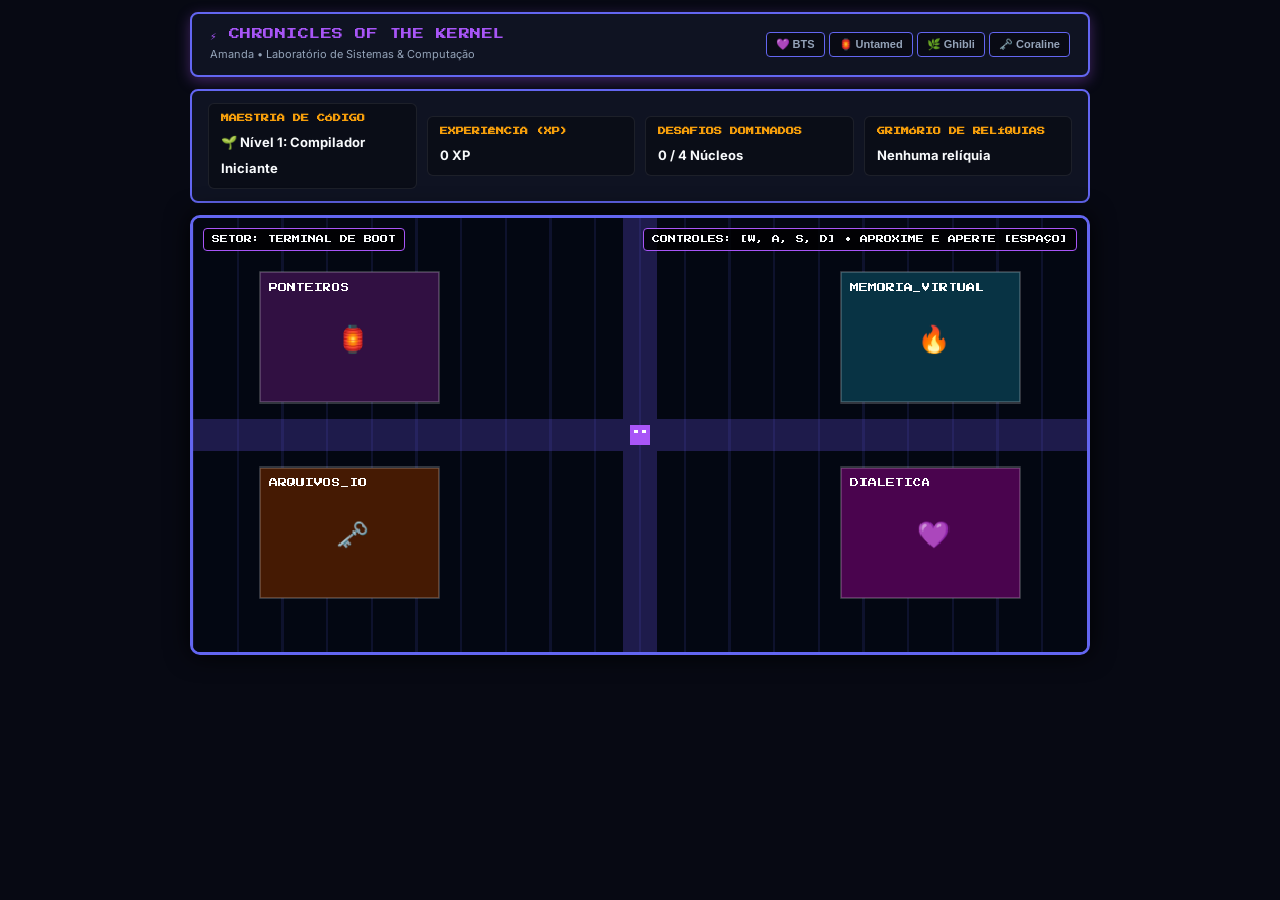
==== faculdade.html @ 51090888 "faculdade.html" ====
<!DOCTYPE html>
<html lang="pt-BR">
<head>
  <meta charset="UTF-8">
  <meta name="viewport" content="width=device-width, initial-scale=1.0, maximum-scale=1.0, user-scalable=no">
  <title>Chronicles of the Kernel: O Despertar da Memória</title>
  <link rel="preconnect" href="https://fonts.googleapis.com">
  <link rel="preconnect" href="https://fonts.gstatic.com" crossorigin>
  <link href="https://fonts.googleapis.com/css2?family=Inter:wght@400;500;600;700&family=Press+Start+2P&family=Share+Tech+Mono&display=swap" rel="stylesheet">

  <style>
    :root {
      --font-display: 'Press Start 2P', monospace;
      --font-mono: 'Share Tech Mono', monospace;
      --font-body: 'Inter', sans-serif;

      /* Tema Cyberpunk / Borahae Acadêmico */
      --bg-color: #070913;
      --panel-bg: #0f1322;
      --panel-border: #6366f1;
      --accent: #a855f7;
      --accent-glow: rgba(168, 85, 247, 0.35);
      --text: #f8fafc;
      --text-muted: #94a3b8;
      --success: #10b981;
      --error: #ef4444;
      --warn: #f59e0b;
    }

    body[data-theme="untamed"] {
      --bg-color: #0d0404;
      --panel-bg: #1a0808;
      --panel-border: #991b1b;
      --accent: #f87171;
      --accent-glow: rgba(248, 113, 113, 0.35);
      --text: #fef2f2;
      --text-muted: #bda3a3;
    }

    body[data-theme="ghibli"] {
      --bg-color: #041009;
      --panel-bg: #092013;
      --panel-border: #166534;
      --accent: #4ade80;
      --accent-glow: rgba(74, 222, 128, 0.35);
      --text: #f0fdf4;
      --text-muted: #86a894;
    }

    body[data-theme="coraline"] {
      --bg-color: #080917;
      --panel-bg: #111429;
      --panel-border: #3730a3;
      --accent: #ec4899;
      --accent-glow: rgba(236, 72, 153, 0.35);
      --text: #fdf2f8;
      --text-muted: #9ca3af;
    }

    * { box-sizing: border-box; margin: 0; padding: 0; }

    body {
      background-color: var(--bg-color);
      color: var(--text);
      font-family: var(--font-body);
      min-height: 100vh;
      display: flex;
      flex-direction: column;
      align-items: center;
      padding: 12px;
      line-height: 1.6;
      -webkit-font-smoothing: antialiased;
      user-select: none;
      transition: background-color 0.4s ease;
    }

    .game-wrapper {
      width: 100%;
      max-width: 900px;
      display: flex;
      flex-direction: column;
      gap: 12px;
    }

    /* HEADER & UNIVERSOS */
    header {
      background: var(--panel-bg);
      border: 2px solid var(--panel-border);
      border-radius: 8px;
      padding: 12px 18px;
      display: flex;
      justify-content: space-between;
      align-items: center;
      flex-wrap: wrap;
      gap: 10px;
      box-shadow: 0 4px 14px var(--accent-glow);
    }

    .title-box {
      display: flex;
      flex-direction: column;
      gap: 2px;
    }
    .title-main {
      font-family: var(--font-display);
      font-size: 11px;
      color: var(--accent);
      letter-spacing: 0.5px;
    }
    .title-sub {
      font-size: 11px;
      color: var(--text-muted);
    }

    .theme-picker { display: flex; gap: 4px; }
    .btn-theme {
      background: rgba(0,0,0,0.4);
      border: 1px solid var(--panel-border);
      border-radius: 4px;
      color: var(--text-muted);
      font-size: 11px;
      padding: 5px 9px;
      cursor: pointer;
      font-weight: 600;
    }
    .btn-theme.active, .btn-theme:hover {
      background: var(--accent);
      color: #000;
      border-color: var(--accent);
    }

    /* STATUS ACADÊMICO & MAESTRIA */
    .status-dashboard {
      background: var(--panel-bg);
      border: 2px solid var(--panel-border);
      border-radius: 8px;
      padding: 12px 16px;
      display: grid;
      grid-template-columns: repeat(auto-fit, minmax(180px, 1fr));
      gap: 10px;
      align-items: center;
    }

    .stat-card {
      background: rgba(0,0,0,0.3);
      border: 1px solid rgba(255,255,255,0.08);
      border-radius: 6px;
      padding: 8px 12px;
    }
    .stat-card h5 {
      font-family: var(--font-display);
      font-size: 8px;
      color: var(--warn);
      margin-bottom: 4px;
    }
    .stat-card strong {
      font-size: 13px;
      color: var(--text);
    }

    /* TELA DO JOGO (CANVAS RETRÔ) */
    .canvas-viewport {
      position: relative;
      background: #000;
      border: 3px solid var(--panel-border);
      border-radius: 10px;
      overflow: hidden;
      width: 100%;
      height: 440px;
      box-shadow: 0 0 25px rgba(0,0,0,0.9);
    }

    canvas#gameCanvas {
      width: 100%;
      height: 100%;
      display: block;
      image-rendering: pixelated;
    }

    /* HUD DE OVERLAY */
    .hud-overlay {
      position: absolute;
      top: 10px; left: 10px; right: 10px;
      display: flex;
      justify-content: space-between;
      pointer-events: none;
    }
    .hud-tag {
      background: rgba(0,0,0,0.8);
      border: 1px solid var(--accent);
      border-radius: 4px;
      padding: 4px 8px;
      font-family: var(--font-display);
      font-size: 8px;
      color: var(--text);
    }

    /* DIÁLOGO SOCRÁTICO / MISSÃO INTERATIVA */
    .dialogue-modal {
      display: none;
      position: absolute;
      bottom: 12px; left: 12px; right: 12px;
      background: var(--panel-bg);
      border: 2px solid var(--accent);
      border-radius: 8px;
      padding: 14px 18px;
      z-index: 10;
      box-shadow: 0 4px 20px rgba(0,0,0,0.9);
      max-height: 85%;
      overflow-y: auto;
    }
    .dialogue-modal.active { display: block; animation: slideUp 0.2s ease; }

    .npc-header {
      display: flex;
      align-items: center;
      justify-content: space-between;
      margin-bottom: 6px;
    }
    .npc-name {
      font-family: var(--font-display);
      font-size: 10px;
      color: var(--warn);
    }

    .npc-lore {
      font-size: 14px;
      line-height: 1.5;
      color: #e2e8f0;
      margin-bottom: 12px;
    }

    .lab-challenge {
      background: rgba(0,0,0,0.5);
      border: 1px dashed var(--accent);
      border-radius: 6px;
      padding: 12px;
      margin-bottom: 12px;
    }
    .challenge-title {
      font-family: var(--font-display);
      font-size: 9px;
      color: var(--accent);
      margin-bottom: 6px;
    }
    .challenge-desc {
      font-size: 13px;
      color: #f1f5f9;
      margin-bottom: 12px;
    }

    .options-grid {
      display: flex;
      flex-direction: column;
      gap: 8px;
    }
    .btn-choice {
      background: rgba(255,255,255,0.05);
      border: 1px solid var(--panel-border);
      border-radius: 6px;
      color: var(--text);
      font-family: var(--font-body);
      font-size: 13px;
      padding: 10px 14px;
      text-align: left;
      cursor: pointer;
      line-height: 1.4;
      transition: all 0.2s;
    }
    .btn-choice:hover {
      border-color: var(--accent);
      background: rgba(168,85,247,0.15);
      transform: translateX(3px);
    }

    .action-row {
      display: flex;
      justify-content: flex-end;
      gap: 8px;
      margin-top: 10px;
    }
    .btn-action {
      background: var(--accent);
      color: #000;
      border: none;
      border-radius: 4px;
      font-size: 12px;
      font-weight: 700;
      padding: 8px 14px;
      cursor: pointer;
    }
    .btn-close {
      background: transparent;
      color: var(--text-muted);
      border: 1px solid var(--panel-border);
      border-radius: 4px;
      font-size: 12px;
      padding: 8px 12px;
      cursor: pointer;
    }

    /* CONTROLES MÓVEIS (D-PAD TOUCH) */
    .touch-controls {
      display: none;
      justify-content: space-between;
      align-items: center;
      background: var(--panel-bg);
      border: 2px solid var(--panel-border);
      border-radius: 8px;
      padding: 10px 16px;
    }
    @media (max-width: 768px) {
      .touch-controls { display: flex; }
      .canvas-viewport { height: 380px; }
    }

    .dpad {
      display: grid;
      grid-template-columns: repeat(3, 40px);
      grid-template-rows: repeat(3, 40px);
      gap: 4px;
    }
    .dpad button {
      background: rgba(0,0,0,0.6);
      border: 1px solid var(--panel-border);
      border-radius: 6px;
      color: var(--accent);
      font-family: var(--font-display);
      font-size: 11px;
      cursor: pointer;
    }
    .dpad button:active { background: var(--accent); color: #000; }

    .btn-touch-act {
      background: var(--warn);
      color: #000;
      border: none;
      border-radius: 50%;
      width: 62px;
      height: 62px;
      font-family: var(--font-display);
      font-size: 11px;
      font-weight: 700;
      cursor: pointer;
      box-shadow: 0 4px 12px rgba(245,158,11,0.3);
    }
    .btn-touch-act:active { transform: scale(0.95); }

    @keyframes slideUp {
      from { transform: translateY(10px); opacity: 0; }
      to { transform: translateY(0); opacity: 1; }
    }
  </style>
</head>
<body data-theme="bts">

  <div class="game-wrapper">
    <!-- HEADER -->
    <header>
      <div class="title-box">
        <div class="title-main">⚡ CHRONICLES OF THE KERNEL</div>
        <div class="title-sub">Amanda • Laboratório de Sistemas & Computação</div>
      </div>
      <div class="theme-picker">
        <button class="btn-theme active" onclick="setTheme('bts', event)">💜 BTS</button>
        <button class="btn-theme" onclick="setTheme('untamed', event)">🏮 Untamed</button>
        <button class="btn-theme" onclick="setTheme('ghibli', event)">🌿 Ghibli</button>
        <button class="btn-theme" onclick="setTheme('coraline', event)">🗝️ Coraline</button>
      </div>
    </header>

    <!-- STATUS ACADÊMICO & MAESTRIA DE CONCEITOS -->
    <div class="status-dashboard">
      <div class="stat-card">
        <h5>MAESTRIA DE CÓDIGO</h5>
        <strong id="stat-rank">🌱 Nível 1: Compilador Iniciante</strong>
      </div>
      <div class="stat-card">
        <h5>EXPERIÊNCIA (XP)</h5>
        <strong id="stat-xp">0 XP</strong>
      </div>
      <div class="stat-card">
        <h5>DESAFIOS DOMINADOS</h5>
        <strong id="stat-missions">0 / 4 Núcleos</strong>
      </div>
      <div class="stat-card">
        <h5>GRIMÓRIO DE RELÍQUIAS</h5>
        <strong id="stat-relics">Nenhuma relíquia</strong>
      </div>
    </div>

    <!-- TELA PRINCIPAL (CANVAS TOP-DOWN) -->
    <div class="canvas-viewport">
      <canvas id="gameCanvas" width="800" height="400"></canvas>

      <div class="hud-overlay">
        <div class="hud-tag" id="hud-zone">SETOR: TERMINAL DE BOOT</div>
        <div class="hud-tag">CONTROLES: [W, A, S, D] • APROXIME E APERTE [ESPAÇO]</div>
      </div>

      <!-- MODAL DE DIÁLOGO E DESAFIOS PEDAGÓGICOS -->
      <div class="dialogue-modal" id="dialogueBox">
        <div class="npc-header">
          <div class="npc-name" id="npcName">NOME DO NPC</div>
          <span style="font-size:11px; color:var(--text-muted);" id="npcRole">DISCIPLINA</span>
        </div>
        <div class="npc-lore" id="npcLore">Lore e explicação contextualizada.</div>

        <div class="lab-challenge" id="challengeBox">
          <div class="challenge-title" id="challengeTitle">DESAFIO DE APLICAÇÃO</div>
          <div class="challenge-desc" id="challengeDesc">Descrição do problema real.</div>
          <div class="options-grid" id="challengeOpts"></div>
        </div>

        <div class="action-row" id="dialogueActions">
          <button class="btn-close" onclick="closeDialogue()">Fechar Painel</button>
        </div>
      </div>
    </div>

    <!-- CONTROLES TOUCH PARA SMARTPHONE -->
    <div class="touch-controls">
      <div class="dpad">
        <div></div>
        <button onclick="movePlayer(0, -25)">▲</button>
        <div></div>
        <button onclick="movePlayer(-25, 0)">◀</button>
        <div></div>
        <button onclick="movePlayer(25, 0)">▶</button>
        <div></div>
        <button onclick="movePlayer(0, 25)">▼</button>
        <div></div>
      </div>
      <div style="font-size:12px; color:var(--text-muted); text-align:center;">
        Caminhe até um autômato<br>e toque em <strong>INTERAGIR</strong>
      </div>
      <button class="btn-touch-act" onclick="triggerInteract()">AÇÃO</button>
    </div>
  </div>

  <script>
    /* =========================================================
       1. ARQUITETURA DO JOGO E MAPA ACADÊMICO
       ========================================================= */
    const canvas = document.getElementById("gameCanvas");
    const ctx = canvas.getContext("2d");

    let currentTheme = "bts";

    const RELIC_LIST = {
      bts: "💜 Microfone Imperial de Baixo Nível",
      untamed: "🏮 Flauta Chenqing dos Ponteiros",
      ghibli: "🔥 Fogo Vivo de Calcifer (TLB Hit)",
      coraline: "🗝️ Chave dos Inodes e Diretórios"
    };

    // Os 4 Distritos Acadêmicos baseados nos seus materiais
    const ZONES = [
      {
        id: "ponteiros",
        name: "Forjas do Heap (Linguagem C)",
        x: 60, y: 50, w: 160, h: 120,
        color: "#311042",
        npc: {
          name: "Mestre Dennis Ritchie",
          role: "Técnicas de Programação // Ponteiros",
          symbol: "🏮",
          lore: "Bem-vinda às Forjas da Memória! Em Linguagem C, manipular diretamente a memória dá imenso poder ao programador, mas exige extremo rigor.",
          challenge: {
            title: "O Enigma do Escaninho de Memória (0x104)",
            desc: "Temos uma variável inteira 'int valor = 42;' alocada no endereço 0x104. Queremos que a função 'dobrar()' altere o valor original para 84 sem criar cópias na pilha.",
            options: [
              {
                text: "Passar '&valor' para a função e declarar o parâmetro como 'int *p', alterando com '*p = 84;'.",
                correct: true,
                feedback: "Perfeito! O operador '&' passa o endereço físico da variável (passagem por referência), e o operador '*' desreferencia o ponteiro, alterando diretamente o conteúdo no endereço 0x104 sem duplicar dados!"
              },
              {
                text: "Passar 'valor' diretamente e na função fazer 'valor = 84;'.",
                correct: false,
                feedback: "Incorreto! Em C, argumentos padrão são passados por VALOR (cópia). A função alteraria apenas a cópia local na sua própria pilha, deixando o original em 42."
              },
              {
                text: "Alocar com 'malloc(sizeof(valor))' sem guardar o ponteiro de retorno.",
                correct: false,
                feedback: "Perigo de Memory Leak! Alocar memória na heap sem salvar o endereço em um ponteiro consome RAM desnecessariamente e torna o bloco inacessível para liberação com free()."
              }
            ]
          }
        }
      },
      {
        id: "memoria_virtual",
        name: "Labirinto Virtual (Sistemas Operacionais)",
        x: 580, y: 50, w: 160, h: 120,
        color: "#083344",
        npc: {
          name: "Guardião da MMU & Paginação",
          role: "Sistemas Operacionais // Unidade 3",
          symbol: "🔥",
          lore: "O reino virtual permite que os processos acessem um espaço muito maior do que a RAM física! Mas sem a Unidade de Gerenciamento de Memória (MMU), o sistema entra em colapso.",
          challenge: {
            title: "Tradução de Endereços & Cache TLB",
            desc: "A CPU gera uma referência ao endereço lógico (Página 1, deslocamento 30). O sistema precisa buscar o dado com a menor latência possível.",
            options: [
              {
                text: "A MMU consulta primeiro a cache TLB; ocorrendo 'TLB hit', obtém o bloco físico imediatamente sem ir à memória principal.",
                correct: true,
                feedback: "Exato! A Translation Lookaside Buffer (TLB) guarda as entradas recentes da tabela de páginas. O 'TLB hit' evita um acesso extra à memória física graças ao princípio da localidade!"
              },
              {
                text: "O sistema operacional sempre lê primeiro a tabela de páginas armazenada no disco rígido.",
                correct: false,
                feedback: "Catastrófico! O disco é ordens de grandeza mais lento que a RAM. O disco só é acessado se ocorrer um 'Page Fault' (falta de página)."
              },
              {
                text: "A tabela de páginas descarta a página imediatamente utilizando o algoritmo First-In-First-Out.",
                correct: false,
                feedback: "Incorreto! O algoritmo de substituição (como LRU ou FIFO) só é acionado quando a memória física estiver cheia e for necessário abrir espaço para um novo bloco."
              }
            ]
          }
        }
      },
      {
        id: "arquivos_io",
        name: "Câmara dos Discos & I/O (Sistemas Operacionais)",
        x: 60, y: 230, w: 160, h: 120,
        color: "#451a03",
        npc: {
          name: "Sentinela do Subsistema de I/O",
          role: "Sistemas Operacionais // Unidade 4",
          symbol: "🗝️",
          lore: "A transferência de dados entre discos magnéticos, SSDs e periféricos não pode manter o processador refém em espera ociosa!",
          challenge: {
            title: "Arquitetura de Entrada e Saída",
            desc: "Uma aplicação faz uma leitura pesada de arquivo em disco. Qual mecanismo impede que a CPU fique travada em laço de polling aguardando o dispositivo lento?",
            options: [
              {
                text: "I/O baseado em Interrupção e DMA (Direct Memory Access), permitindo que a CPU processe outras tarefas enquanto o controlador transfere dados.",
                correct: true,
                feedback: "Excelente! O módulo de I/O avisa a CPU por sinal de interrupção quando a operação termina, e o DMA transfere blocos direto para a memória sem sobrecarregar o processador!"
              },
              {
                text: "I/O Programado com laço contínuo de verificação de status na CPU.",
                correct: false,
                feedback: "Esse é justamente o problema! No I/O programado, a CPU fica monitorando ativamente o dispositivo lento e desperdiça preciosos ciclos de computação."
              },
              {
                text: "Formatar o disco magnético utilizando tabela em nível único sem diretórios.",
                correct: false,
                feedback: "Incorreto! Sistemas de diretório em nível único são limitados, impedem nomes duplicados de arquivos e não têm relação com a liberação da CPU em operações de I/O."
              }
            ]
          }
        }
      },
      {
        id: "dialetica",
        name: "Templo da Dialética & Metodologia",
        x: 580, y: 230, w: 160, h: 120,
        color: "#4a044e",
        npc: {
          name: "Oráculo do Pensamento Crítico",
          role: "Construção do Pensamento // Leitura Acadêmica",
          symbol: "💜",
          lore: "Não basta programar algoritmos: é preciso saber fundamentar hipóteses com rigor científico e desmascarar argumentos falaciosos.",
          challenge: {
            title: "Doxa vs. Episteme e Rigor Conceitual",
            desc: "Ao redigir uma dissertação ou projeto técnico de software, como assegurar a validade e a legitimidade das conclusões apresentadas?",
            options: [
              {
                text: "Superar a doxa (mera opinião subjetiva) através de fundamentação lógica, evidências demonstráveis e diálogo crítico com o estado da arte.",
                correct: true,
                feedback: "Magistral! O pensamento filosófico e a produção acadêmica exigem transitar da opinião espontânea (doxa) para o conhecimento justificado e metodologicamente estruturado (episteme)!"
              },
              {
                text: "Adotar argumentos de autoridade incontestáveis sem análise metodológica dos dados.",
                correct: false,
                feedback: "Falácia de autoridade! A ciência e a filosofia não aceitam dogmas cegos: exigem consistência interna e comprovação reflexiva."
              },
              {
                text: "Redigir o texto sem preocupação com normas de citação, assumindo senso comum como verdade.",
                correct: false,
                feedback: "Incorreto! Isso caracteriza plágio ou senso comum ingênuo, desprovido de rigor acadêmico e validade científica."
              }
            ]
          }
        }
      }
    ];

    // Jogador
    const player = {
      x: 400,
      y: 200,
      speed: 4,
      color: "#a855f7"
    };

    const keys = {};
    window.addEventListener("keydown", e => {
      keys[e.key.toLowerCase()] = true;
      if (e.key === " " || e.key === "Enter") triggerInteract();
    });
    window.addEventListener("keyup", e => { keys[e.key.toLowerCase()] = false; });

    /* =========================================================
       2. PERSISTÊNCIA DE PROGRESSO LOCAL (SAVE STATE)
       ========================================================= */
    const SAVE_KEY = "kernel_chronicles_amanda_save";

    function loadSave() {
      try {
        const s = localStorage.getItem(SAVE_KEY);
        if (s) return JSON.parse(s);
      } catch(e) {}
      return { xp: 0, completed: [], relics: [] };
    }

    let userProgress = loadSave();

    function persistProgress() {
      localStorage.setItem(SAVE_KEY, JSON.stringify(userProgress));
      updateDashboard();
    }

    /* =========================================================
       3. GAME LOOP & RENDERIZAÇÃO CANVAS
       ========================================================= */
    function updateGame() {
      if (keys["w"] || keys["arrowup"]) player.y = Math.max(20, player.y - player.speed);
      if (keys["s"] || keys["arrowdown"]) player.y = Math.min(canvas.height - 20, player.y + player.speed);
      if (keys["a"] || keys["arrowleft"]) player.x = Math.max(20, player.x - player.speed);
      if (keys["d"] || keys["arrowright"]) player.x = Math.min(canvas.width - 20, player.x + player.speed);

      // Detecta setor
      let activeZone = "TERMINAL DE BOOT";
      ZONES.forEach(z => {
        if (player.x >= z.x && player.x <= z.x + z.w && player.y >= z.y && player.y <= z.y + z.h) {
          activeZone = z.name.toUpperCase();
        }
      });
      document.getElementById("hud-zone").innerText = `SETOR: ${activeZone}`;
    }

    function drawGame() {
      // Fundo Matriz do Kernel
      ctx.fillStyle = "#030712";
      ctx.fillRect(0, 0, canvas.width, canvas.height);

      // Barramentos e trilhas de circuito
      ctx.fillStyle = "#1e1b4b";
      ctx.fillRect(0, 185, canvas.width, 30);
      ctx.fillRect(385, 0, 30, canvas.height);

      // Linhas de dados em neon suave
      ctx.strokeStyle = "rgba(99, 102, 241, 0.25)";
      ctx.lineWidth = 1;
      for (let i = 0; i < canvas.width; i += 40) {
        ctx.beginPath();
        ctx.moveTo(i, 0); ctx.lineTo(i, canvas.height);
        ctx.stroke();
      }

      // Desenha as 4 Zonas Acadêmicas
      ZONES.forEach(z => {
        ctx.fillStyle = z.color;
        ctx.fillRect(z.x, z.y, z.w, z.h);

        const isDone = userProgress.completed.includes(z.id);
        ctx.strokeStyle = isDone ? "#10b981" : "rgba(255,255,255,0.25)";
        ctx.lineWidth = isDone ? 3 : 1.5;
        ctx.strokeRect(z.x, z.y, z.w, z.h);

        // Título da Zona
        ctx.fillStyle = isDone ? "#10b981" : "#fff";
        ctx.font = "8px 'Press Start 2P'";
        ctx.fillText(z.id.toUpperCase(), z.x + 8, z.y + 18);

        // Ícone / Símbolo do Guardião
        ctx.font = "24px serif";
        ctx.fillText(z.npc.symbol, z.x + z.w/2 - 12, z.y + z.h/2 + 10);
      });

      // Desenha Amanda (Avatar em Pixel Art)
      ctx.fillStyle = player.color;
      ctx.fillRect(player.x - 9, player.y - 9, 18, 18);
      ctx.fillStyle = "#fff";
      ctx.fillRect(player.x - 5, player.y - 5, 3, 3);
      ctx.fillRect(player.x + 2, player.y - 5, 3, 3);

      // Indicador de interação próxima
      const near = getNearbyZone();
      if (near) {
        ctx.strokeStyle = "#fbbf24";
        ctx.lineWidth = 1.5;
        ctx.beginPath();
        ctx.arc(player.x, player.y, 24, 0, Math.PI * 2);
        ctx.stroke();

        ctx.fillStyle = "#fbbf24";
        ctx.font = "8px 'Press Start 2P'";
        ctx.fillText("[ESPAÇO]", player.x - 24, player.y - 18);
      }
    }

    function gameLoop() {
      updateGame();
      drawGame();
      requestAnimationFrame(gameLoop);
    }

    /* =========================================================
       4. INTERAÇÃO E DESAFIOS PEDAGÓGICOS
       ========================================================= */
    function getNearbyZone() {
      return ZONES.find(z => {
        const cx = z.x + z.w / 2;
        const cy = z.y + z.h / 2;
        return Math.hypot(player.x - cx, player.y - cy) < 85;
      });
    }

    function triggerInteract() {
      const zone = getNearbyZone();
      if (!zone) return;

      const modal = document.getElementById("dialogueBox");
      document.getElementById("npcName").innerText = `${zone.npc.symbol} ${zone.npc.name}`;
      document.getElementById("npcRole").innerText = zone.npc.role;
      document.getElementById("npcLore").innerText = zone.npc.lore;

      document.getElementById("challengeTitle").innerText = `DESAFIO: ${zone.npc.challenge.title.toUpperCase()}`;
      document.getElementById("challengeDesc").innerText = zone.npc.challenge.desc;

      const optsContainer = document.getElementById("challengeOpts");
      optsContainer.innerHTML = "";

      zone.npc.challenge.options.forEach((opt, idx) => {
        const b = document.createElement("button");
        b.className = "btn-choice";
        b.innerHTML = `<strong>${String.fromCharCode(65 + idx)})</strong> ${opt.text}`;
        b.onclick = () => solveChallenge(zone, opt);
        optsContainer.appendChild(b);
      });

      document.getElementById("dialogueActions").innerHTML = `
        <button class="btn-close" onclick="closeDialogue()">Suspender Interação</button>
      `;

      modal.classList.add("active");
    }

    function solveChallenge(zone, opt) {
      const loreEl = document.getElementById("npcLore");
      const boxEl = document.getElementById("challengeBox");
      const actEl = document.getElementById("dialogueActions");

      if (opt.correct) {
        userProgress.xp += 150;
        if (!userProgress.completed.includes(zone.id)) {
          userProgress.completed.push(zone.id);
          const r = RELIC_LIST[currentTheme];
          if (!userProgress.relics.includes(r)) userProgress.relics.push(r);
        }

        loreEl.innerHTML = `🌟 <strong>CONCEITO ASSIMILADO COM SUCESSO!</strong><br>${opt.feedback}`;
        boxEl.innerHTML = `
          <div style="color:var(--success); font-weight:700; font-size:14px; padding:10px 0;">
            +150 XP! O setor foi desbloqueado e integrado ao seu mapa de conhecimento.
          </div>
        `;
      } else {
        loreEl.innerHTML = `⚠️ <strong>INCONSISTÊNCIA DETECTADA:</strong><br>${opt.feedback}`;
        boxEl.innerHTML = `
          <div style="color:var(--error); font-weight:600; font-size:13px; padding:10px 0;">
            Revise a fundamentação do conceito e tente novamente para restabelecer o núcleo!
          </div>
        `;
      }

      persistProgress();

      actEl.innerHTML = `
        <button class="btn-action" onclick="closeDialogue()">Retomar Jornada ❯</button>
      `;
    }

    function closeDialogue() {
      document.getElementById("dialogueBox").classList.remove("active");
    }

    function movePlayer(dx, dy) {
      player.x = Math.max(20, Math.min(canvas.width - 20, player.x + dx));
      player.y = Math.max(20, Math.min(canvas.height - 20, player.y + dy));
    }

    /* =========================================================
       5. SISTEMA DE RANK & TEMAS
       ========================================================= */
    function updateDashboard() {
      document.getElementById("stat-xp").innerText = `${userProgress.xp} XP`;
      document.getElementById("stat-missions").innerText = `${userProgress.completed.length} / ${ZONES.length} Núcleos`;
      document.getElementById("stat-relics").innerText = userProgress.relics.length > 0 ? userProgress.relics.join(" • ") : "Nenhuma relíquia";

      // Ranks baseados no domínio
      const total = userProgress.completed.length;
      let rank = "🌱 Nível 1: Compilador Iniciante";
      if (total === 1) rank = "⚙️ Nível 2: Mestre das Funções";
      else if (total === 2) rank = "🧠 Nível 3: Alquimista de Memória";
      else if (total >= 3) rank = "👑 Nível 4: Guardiã do Kernel";

      document.getElementById("stat-rank").innerText = rank;
    }

    function setTheme(th, e) {
      currentTheme = th;
      document.body.setAttribute("data-theme", th);
      document.querySelectorAll(".btn-theme").forEach(b => b.classList.remove("active"));
      if (e) e.target.classList.add("active");
      player.color = getComputedStyle(document.body).getPropertyValue("--accent").trim();
    }

    window.addEventListener("DOMContentLoaded", () => {
      setTheme("bts");
      updateDashboard();
      gameLoop();
    });
  </script>
</body>
</html>
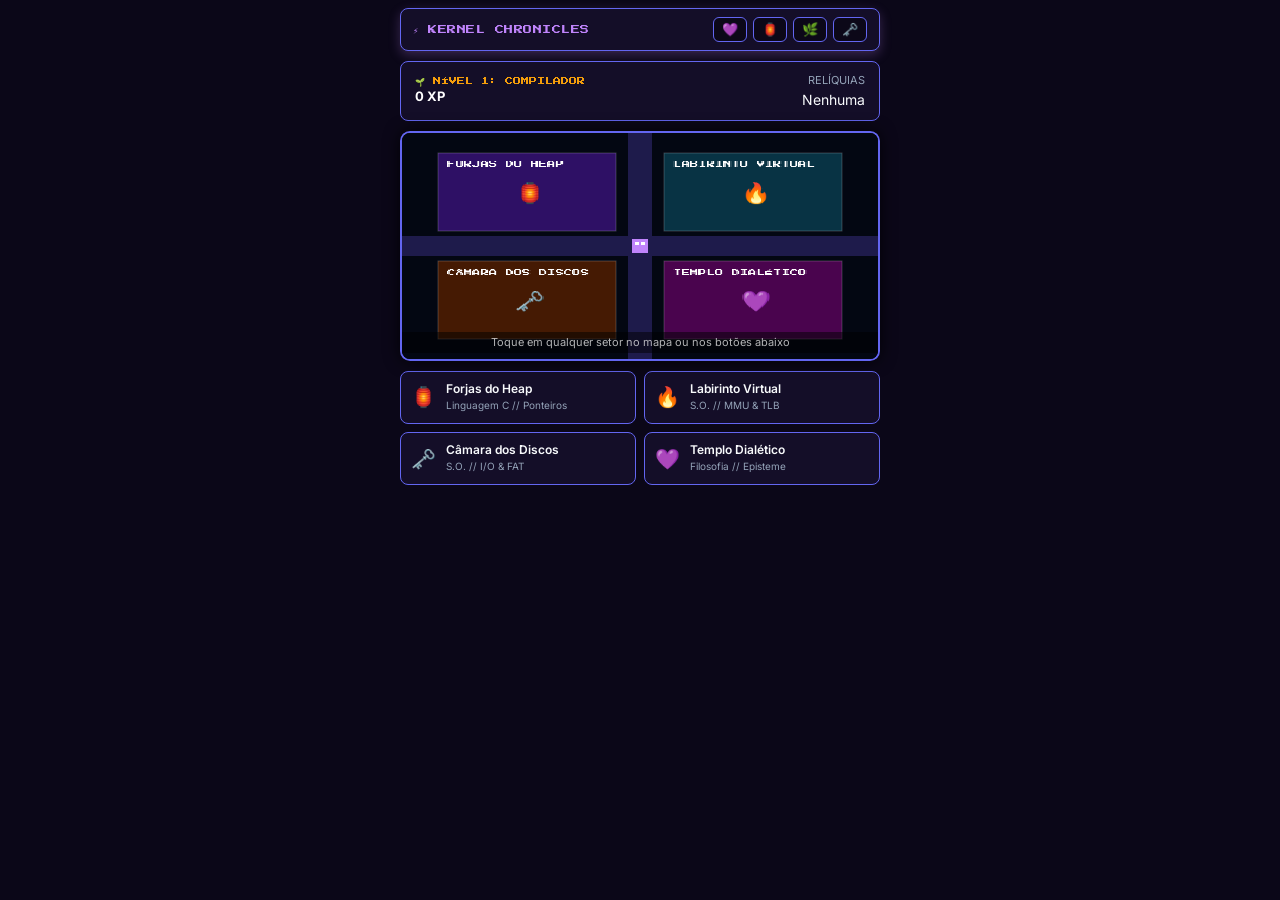
==== commit 637f4e2d: "faculdade.html" ====
--- a/faculdade.html
+++ b/faculdade.html
@@ -2,24 +2,23 @@
 <html lang="pt-BR">
 <head>
   <meta charset="UTF-8">
-  <meta name="viewport" content="width=device-width, initial-scale=1.0, maximum-scale=1.0, user-scalable=no">
-  <title>Chronicles of the Kernel: O Despertar da Memória</title>
+  <meta name="viewport" content="width=device-width, initial-scale=1.0, maximum-scale=1.0, user-scalable=no, viewport-fit=cover">
+  <title>Chronicles of the Kernel: Mobile RPG</title>
   <link rel="preconnect" href="https://fonts.googleapis.com">
   <link rel="preconnect" href="https://fonts.gstatic.com" crossorigin>
-  <link href="https://fonts.googleapis.com/css2?family=Inter:wght@400;500;600;700&family=Press+Start+2P&family=Share+Tech+Mono&display=swap" rel="stylesheet">
+  <link href="https://fonts.googleapis.com/css2?family=Inter:wght@400;500;600;700&family=Press+Start+2P&display=swap" rel="stylesheet">
 
   <style>
     :root {
       --font-display: 'Press Start 2P', monospace;
-      --font-mono: 'Share Tech Mono', monospace;
       --font-body: 'Inter', sans-serif;
 
-      /* Tema Cyberpunk / Borahae Acadêmico */
-      --bg-color: #070913;
-      --panel-bg: #0f1322;
+      /* Borahae / Cyberpunk Padrão */
+      --bg-color: #0b0718;
+      --panel-bg: #140e28;
       --panel-border: #6366f1;
-      --accent: #a855f7;
-      --accent-glow: rgba(168, 85, 247, 0.35);
+      --accent: #c084fc;
+      --accent-glow: rgba(192, 132, 252, 0.25);
       --text: #f8fafc;
       --text-muted: #94a3b8;
       --success: #10b981;
@@ -28,36 +27,36 @@
     }
 
     body[data-theme="untamed"] {
-      --bg-color: #0d0404;
-      --panel-bg: #1a0808;
+      --bg-color: #0e0505;
+      --panel-bg: #1c0a0a;
       --panel-border: #991b1b;
       --accent: #f87171;
-      --accent-glow: rgba(248, 113, 113, 0.35);
+      --accent-glow: rgba(248, 113, 113, 0.25);
       --text: #fef2f2;
       --text-muted: #bda3a3;
     }
 
     body[data-theme="ghibli"] {
-      --bg-color: #041009;
-      --panel-bg: #092013;
+      --bg-color: #041209;
+      --panel-bg: #092415;
       --panel-border: #166534;
       --accent: #4ade80;
-      --accent-glow: rgba(74, 222, 128, 0.35);
+      --accent-glow: rgba(74, 222, 128, 0.25);
       --text: #f0fdf4;
       --text-muted: #86a894;
     }
 
     body[data-theme="coraline"] {
-      --bg-color: #080917;
-      --panel-bg: #111429;
+      --bg-color: #080918;
+      --panel-bg: #12142e;
       --panel-border: #3730a3;
-      --accent: #ec4899;
-      --accent-glow: rgba(236, 72, 153, 0.35);
+      --accent: #f472b6;
+      --accent-glow: rgba(244, 114, 182, 0.25);
       --text: #fdf2f8;
       --text-muted: #9ca3af;
     }
 
-    * { box-sizing: border-box; margin: 0; padding: 0; }
+    * { box-sizing: border-box; margin: 0; padding: 0; -webkit-tap-highlight-color: transparent; }
 
     body {
       background-color: var(--bg-color);
@@ -67,548 +66,493 @@
       display: flex;
       flex-direction: column;
       align-items: center;
-      padding: 12px;
-      line-height: 1.6;
+      padding: 8px 12px 24px 12px;
+      line-height: 1.5;
+      user-select: none;
       -webkit-font-smoothing: antialiased;
-      user-select: none;
-      transition: background-color 0.4s ease;
-    }
-
-    .game-wrapper {
+      transition: background-color 0.3s ease;
+    }
+
+    .app-container {
       width: 100%;
-      max-width: 900px;
+      max-width: 480px; /* Largura ideal para smartphones */
       display: flex;
       flex-direction: column;
-      gap: 12px;
-    }
-
-    /* HEADER & UNIVERSOS */
+      gap: 10px;
+    }
+
+    /* BARRA SUPERIOR COMPACTA */
     header {
       background: var(--panel-bg);
-      border: 2px solid var(--panel-border);
+      border: 1.5px solid var(--panel-border);
       border-radius: 8px;
-      padding: 12px 18px;
+      padding: 8px 12px;
       display: flex;
       justify-content: space-between;
       align-items: center;
-      flex-wrap: wrap;
-      gap: 10px;
-      box-shadow: 0 4px 14px var(--accent-glow);
-    }
-
-    .title-box {
-      display: flex;
-      flex-direction: column;
-      gap: 2px;
-    }
-    .title-main {
+      box-shadow: 0 4px 12px var(--accent-glow);
+    }
+
+    .brand-title {
       font-family: var(--font-display);
-      font-size: 11px;
+      font-size: 9px;
       color: var(--accent);
       letter-spacing: 0.5px;
     }
-    .title-sub {
-      font-size: 11px;
-      color: var(--text-muted);
-    }
-
-    .theme-picker { display: flex; gap: 4px; }
-    .btn-theme {
+
+    .theme-bubbles {
+      display: flex;
+      gap: 6px;
+    }
+    .btn-bubble {
       background: rgba(0,0,0,0.4);
       border: 1px solid var(--panel-border);
-      border-radius: 4px;
-      color: var(--text-muted);
-      font-size: 11px;
-      padding: 5px 9px;
+      border-radius: 6px;
+      font-size: 13px;
+      padding: 4px 8px;
       cursor: pointer;
-      font-weight: 600;
-    }
-    .btn-theme.active, .btn-theme:hover {
-      background: var(--accent);
-      color: #000;
+    }
+    .btn-bubble.active {
       border-color: var(--accent);
-    }
-
-    /* STATUS ACADÊMICO & MAESTRIA */
-    .status-dashboard {
+      background: var(--accent-glow);
+    }
+
+    /* CARD DE STATUS & PROGRESSO */
+    .hero-status {
       background: var(--panel-bg);
-      border: 2px solid var(--panel-border);
+      border: 1.5px solid var(--panel-border);
       border-radius: 8px;
-      padding: 12px 16px;
-      display: grid;
-      grid-template-columns: repeat(auto-fit, minmax(180px, 1fr));
-      gap: 10px;
+      padding: 10px 14px;
+      display: flex;
+      justify-content: space-between;
       align-items: center;
-    }
-
-    .stat-card {
-      background: rgba(0,0,0,0.3);
-      border: 1px solid rgba(255,255,255,0.08);
-      border-radius: 6px;
-      padding: 8px 12px;
-    }
-    .stat-card h5 {
+      font-size: 12px;
+    }
+    .rank-tag {
       font-family: var(--font-display);
       font-size: 8px;
       color: var(--warn);
-      margin-bottom: 4px;
-    }
-    .stat-card strong {
-      font-size: 13px;
-      color: var(--text);
-    }
-
-    /* TELA DO JOGO (CANVAS RETRÔ) */
-    .canvas-viewport {
+    }
+
+    /* MAPA INTERATIVO TOUCH (GAME BOY EDITION) */
+    .map-frame {
       position: relative;
       background: #000;
-      border: 3px solid var(--panel-border);
+      border: 2px solid var(--panel-border);
       border-radius: 10px;
       overflow: hidden;
       width: 100%;
-      height: 440px;
-      box-shadow: 0 0 25px rgba(0,0,0,0.9);
-    }
-
-    canvas#gameCanvas {
+      height: 230px; /* Tamanho proporcional para tela vertical */
+      box-shadow: 0 0 16px rgba(0,0,0,0.8);
+      touch-action: none;
+    }
+
+    canvas#worldCanvas {
       width: 100%;
       height: 100%;
       display: block;
       image-rendering: pixelated;
     }
 
-    /* HUD DE OVERLAY */
-    .hud-overlay {
+    .map-hint {
       position: absolute;
-      top: 10px; left: 10px; right: 10px;
-      display: flex;
-      justify-content: space-between;
+      bottom: 6px;
+      left: 0; right: 0;
+      text-align: center;
+      font-size: 11px;
+      color: rgba(255,255,255,0.7);
+      background: rgba(0,0,0,0.5);
+      padding: 2px 0;
       pointer-events: none;
     }
-    .hud-tag {
-      background: rgba(0,0,0,0.8);
-      border: 1px solid var(--accent);
-      border-radius: 4px;
-      padding: 4px 8px;
-      font-family: var(--font-display);
-      font-size: 8px;
+
+    /* QUADRO DE SETORES TOUCH (ATALHOS DIRETOS) */
+    .sectors-grid {
+      display: grid;
+      grid-template-columns: 1fr 1fr;
+      gap: 8px;
+    }
+
+    .btn-sector {
+      background: var(--panel-bg);
+      border: 1.5px solid var(--panel-border);
+      border-radius: 8px;
+      padding: 10px;
+      display: flex;
+      align-items: center;
+      gap: 10px;
+      cursor: pointer;
+      text-align: left;
+      transition: all 0.2s;
+    }
+    .btn-sector:active {
+      transform: scale(0.97);
+      border-color: var(--accent);
+    }
+    .btn-sector.done {
+      border-color: var(--success);
+      background: rgba(16, 185, 129, 0.08);
+    }
+
+    .sector-icon {
+      font-size: 20px;
+      flex-shrink: 0;
+    }
+    .sector-name {
+      font-size: 12px;
+      font-weight: 600;
+      line-height: 1.2;
       color: var(--text);
     }
-
-    /* DIÁLOGO SOCRÁTICO / MISSÃO INTERATIVA */
-    .dialogue-modal {
+    .sector-sub {
+      font-size: 10px;
+      color: var(--text-muted);
+      margin-top: 2px;
+    }
+
+    /* MODAL DE MISSÃO ACADÊMICA */
+    .mission-sheet {
       display: none;
-      position: absolute;
-      bottom: 12px; left: 12px; right: 12px;
+      position: fixed;
+      top: 0; left: 0; right: 0; bottom: 0;
+      background: rgba(0,0,0,0.85);
+      backdrop-filter: blur(4px);
+      z-index: 100;
+      padding: 16px;
+      justify-content: center;
+      align-items: flex-end;
+    }
+    .mission-sheet.active {
+      display: flex;
+      animation: sheetUp 0.25s cubic-bezier(0.16, 1, 0.3, 1);
+    }
+
+    .sheet-card {
       background: var(--panel-bg);
       border: 2px solid var(--accent);
-      border-radius: 8px;
-      padding: 14px 18px;
-      z-index: 10;
-      box-shadow: 0 4px 20px rgba(0,0,0,0.9);
-      max-height: 85%;
+      border-radius: 12px;
+      width: 100%;
+      max-width: 460px;
+      max-height: 85vh;
       overflow-y: auto;
-    }
-    .dialogue-modal.active { display: block; animation: slideUp 0.2s ease; }
-
-    .npc-header {
-      display: flex;
+      padding: 18px;
+      box-shadow: 0 -4px 25px rgba(0,0,0,0.9);
+    }
+
+    .sheet-header {
+      display: flex;
+      justify-content: space-between;
       align-items: center;
-      justify-content: space-between;
-      margin-bottom: 6px;
-    }
-    .npc-name {
-      font-family: var(--font-display);
-      font-size: 10px;
-      color: var(--warn);
-    }
-
-    .npc-lore {
-      font-size: 14px;
-      line-height: 1.5;
-      color: #e2e8f0;
+      border-bottom: 1px solid rgba(255,255,255,0.1);
+      padding-bottom: 8px;
       margin-bottom: 12px;
     }
-
-    .lab-challenge {
-      background: rgba(0,0,0,0.5);
-      border: 1px dashed var(--accent);
-      border-radius: 6px;
-      padding: 12px;
-      margin-bottom: 12px;
-    }
-    .challenge-title {
+    .sheet-title {
       font-family: var(--font-display);
       font-size: 9px;
-      color: var(--accent);
-      margin-bottom: 6px;
-    }
-    .challenge-desc {
+      color: var(--warn);
+    }
+
+    .lore-text {
       font-size: 13px;
-      color: #f1f5f9;
+      color: #cbd5e1;
       margin-bottom: 12px;
-    }
-
-    .options-grid {
+      line-height: 1.5;
+    }
+
+    .challenge-box {
+      background: rgba(0,0,0,0.4);
+      border: 1px dashed var(--accent);
+      border-radius: 8px;
+      padding: 12px;
+      margin-bottom: 14px;
+    }
+    .challenge-q {
+      font-size: 13px;
+      font-weight: 600;
+      color: #fff;
+      margin-bottom: 12px;
+    }
+
+    .choices-list {
       display: flex;
       flex-direction: column;
-      gap: 8px;
-    }
-    .btn-choice {
-      background: rgba(255,255,255,0.05);
+      gap: 10px;
+    }
+
+    .btn-option {
+      background: rgba(255,255,255,0.04);
       border: 1px solid var(--panel-border);
-      border-radius: 6px;
+      border-radius: 8px;
       color: var(--text);
       font-family: var(--font-body);
       font-size: 13px;
-      padding: 10px 14px;
+      padding: 12px 14px;
       text-align: left;
       cursor: pointer;
       line-height: 1.4;
-      transition: all 0.2s;
-    }
-    .btn-choice:hover {
+      min-height: 48px; /* Touch target ergonômico */
+    }
+    .btn-option:active {
+      background: var(--accent-glow);
       border-color: var(--accent);
-      background: rgba(168,85,247,0.15);
-      transform: translateX(3px);
-    }
-
-    .action-row {
+    }
+
+    .sheet-actions {
       display: flex;
       justify-content: flex-end;
       gap: 8px;
-      margin-top: 10px;
-    }
-    .btn-action {
-      background: var(--accent);
-      color: #000;
-      border: none;
-      border-radius: 4px;
-      font-size: 12px;
-      font-weight: 700;
-      padding: 8px 14px;
-      cursor: pointer;
-    }
-    .btn-close {
+      margin-top: 14px;
+    }
+    .btn-sheet-close {
       background: transparent;
-      color: var(--text-muted);
-      border: 1px solid var(--panel-border);
-      border-radius: 4px;
-      font-size: 12px;
-      padding: 8px 12px;
-      cursor: pointer;
-    }
-
-    /* CONTROLES MÓVEIS (D-PAD TOUCH) */
-    .touch-controls {
-      display: none;
-      justify-content: space-between;
-      align-items: center;
-      background: var(--panel-bg);
-      border: 2px solid var(--panel-border);
-      border-radius: 8px;
-      padding: 10px 16px;
-    }
-    @media (max-width: 768px) {
-      .touch-controls { display: flex; }
-      .canvas-viewport { height: 380px; }
-    }
-
-    .dpad {
-      display: grid;
-      grid-template-columns: repeat(3, 40px);
-      grid-template-rows: repeat(3, 40px);
-      gap: 4px;
-    }
-    .dpad button {
-      background: rgba(0,0,0,0.6);
       border: 1px solid var(--panel-border);
       border-radius: 6px;
-      color: var(--accent);
-      font-family: var(--font-display);
-      font-size: 11px;
+      color: var(--text-muted);
+      padding: 8px 14px;
+      font-size: 12px;
       cursor: pointer;
     }
-    .dpad button:active { background: var(--accent); color: #000; }
-
-    .btn-touch-act {
-      background: var(--warn);
-      color: #000;
-      border: none;
-      border-radius: 50%;
-      width: 62px;
-      height: 62px;
-      font-family: var(--font-display);
-      font-size: 11px;
-      font-weight: 700;
-      cursor: pointer;
-      box-shadow: 0 4px 12px rgba(245,158,11,0.3);
-    }
-    .btn-touch-act:active { transform: scale(0.95); }
-
-    @keyframes slideUp {
-      from { transform: translateY(10px); opacity: 0; }
-      to { transform: translateY(0); opacity: 1; }
+
+    @keyframes sheetUp {
+      from { transform: translateY(100%); }
+      to { transform: translateY(0); }
     }
   </style>
 </head>
 <body data-theme="bts">
 
-  <div class="game-wrapper">
+  <div class="app-container">
     <!-- HEADER -->
     <header>
-      <div class="title-box">
-        <div class="title-main">⚡ CHRONICLES OF THE KERNEL</div>
-        <div class="title-sub">Amanda • Laboratório de Sistemas & Computação</div>
-      </div>
-      <div class="theme-picker">
-        <button class="btn-theme active" onclick="setTheme('bts', event)">💜 BTS</button>
-        <button class="btn-theme" onclick="setTheme('untamed', event)">🏮 Untamed</button>
-        <button class="btn-theme" onclick="setTheme('ghibli', event)">🌿 Ghibli</button>
-        <button class="btn-theme" onclick="setTheme('coraline', event)">🗝️ Coraline</button>
+      <div class="brand-title">⚡ KERNEL CHRONICLES</div>
+      <div class="theme-bubbles">
+        <button class="btn-bubble active" onclick="setTheme('bts', event)">💜</button>
+        <button class="btn-bubble" onclick="setTheme('untamed', event)">🏮</button>
+        <button class="btn-bubble" onclick="setTheme('ghibli', event)">🌿</button>
+        <button class="btn-bubble" onclick="setTheme('coraline', event)">🗝️</button>
       </div>
     </header>
 
-    <!-- STATUS ACADÊMICO & MAESTRIA DE CONCEITOS -->
-    <div class="status-dashboard">
-      <div class="stat-card">
-        <h5>MAESTRIA DE CÓDIGO</h5>
-        <strong id="stat-rank">🌱 Nível 1: Compilador Iniciante</strong>
-      </div>
-      <div class="stat-card">
-        <h5>EXPERIÊNCIA (XP)</h5>
-        <strong id="stat-xp">0 XP</strong>
-      </div>
-      <div class="stat-card">
-        <h5>DESAFIOS DOMINADOS</h5>
-        <strong id="stat-missions">0 / 4 Núcleos</strong>
-      </div>
-      <div class="stat-card">
-        <h5>GRIMÓRIO DE RELÍQUIAS</h5>
-        <strong id="stat-relics">Nenhuma relíquia</strong>
+    <!-- STATUS DO JOGADOR -->
+    <div class="hero-status">
+      <div>
+        <div class="rank-tag" id="ui-rank">NÍVEL 1: COMPILADOR</div>
+        <div style="font-size:13px; font-weight:700; color:#fff;" id="ui-xp">0 XP</div>
+      </div>
+      <div style="text-align:right;">
+        <div style="font-size:11px; color:var(--text-muted);">RELÍQUIAS</div>
+        <div id="ui-relics" style="font-size:14px;">Nenhuma</div>
       </div>
     </div>
 
-    <!-- TELA PRINCIPAL (CANVAS TOP-DOWN) -->
-    <div class="canvas-viewport">
-      <canvas id="gameCanvas" width="800" height="400"></canvas>
-
-      <div class="hud-overlay">
-        <div class="hud-tag" id="hud-zone">SETOR: TERMINAL DE BOOT</div>
-        <div class="hud-tag">CONTROLES: [W, A, S, D] • APROXIME E APERTE [ESPAÇO]</div>
-      </div>
-
-      <!-- MODAL DE DIÁLOGO E DESAFIOS PEDAGÓGICOS -->
-      <div class="dialogue-modal" id="dialogueBox">
-        <div class="npc-header">
-          <div class="npc-name" id="npcName">NOME DO NPC</div>
-          <span style="font-size:11px; color:var(--text-muted);" id="npcRole">DISCIPLINA</span>
+    <!-- VIEWPORT DO MAPA (TOUCH INTERATIVO) -->
+    <div class="map-frame" id="mapFrame">
+      <canvas id="worldCanvas" width="400" height="230"></canvas>
+      <div class="map-hint">Toque em qualquer setor no mapa ou nos botões abaixo</div>
+    </div>
+
+    <!-- SELETORES TOUCH DE SETORES (ACESSO RÁPIDO NO POLEGAR) -->
+    <div class="sectors-grid">
+      <div class="btn-sector" id="btn-sec-ponteiros" onclick="teleportTo('ponteiros')">
+        <div class="sector-icon">🏮</div>
+        <div>
+          <div class="sector-name">Forjas do Heap</div>
+          <div class="sector-sub">Linguagem C // Ponteiros</div>
         </div>
-        <div class="npc-lore" id="npcLore">Lore e explicação contextualizada.</div>
-
-        <div class="lab-challenge" id="challengeBox">
-          <div class="challenge-title" id="challengeTitle">DESAFIO DE APLICAÇÃO</div>
-          <div class="challenge-desc" id="challengeDesc">Descrição do problema real.</div>
-          <div class="options-grid" id="challengeOpts"></div>
+      </div>
+
+      <div class="btn-sector" id="btn-sec-memoria" onclick="teleportTo('memoria')">
+        <div class="sector-icon">🔥</div>
+        <div>
+          <div class="sector-name">Labirinto Virtual</div>
+          <div class="sector-sub">S.O. // MMU & TLB</div>
         </div>
-
-        <div class="action-row" id="dialogueActions">
-          <button class="btn-close" onclick="closeDialogue()">Fechar Painel</button>
+      </div>
+
+      <div class="btn-sector" id="btn-sec-io" onclick="teleportTo('io')">
+        <div class="sector-icon">🗝️</div>
+        <div>
+          <div class="sector-name">Câmara dos Discos</div>
+          <div class="sector-sub">S.O. // I/O & FAT</div>
         </div>
       </div>
-    </div>
-
-    <!-- CONTROLES TOUCH PARA SMARTPHONE -->
-    <div class="touch-controls">
-      <div class="dpad">
-        <div></div>
-        <button onclick="movePlayer(0, -25)">▲</button>
-        <div></div>
-        <button onclick="movePlayer(-25, 0)">◀</button>
-        <div></div>
-        <button onclick="movePlayer(25, 0)">▶</button>
-        <div></div>
-        <button onclick="movePlayer(0, 25)">▼</button>
-        <div></div>
-      </div>
-      <div style="font-size:12px; color:var(--text-muted); text-align:center;">
-        Caminhe até um autômato<br>e toque em <strong>INTERAGIR</strong>
-      </div>
-      <button class="btn-touch-act" onclick="triggerInteract()">AÇÃO</button>
+
+      <div class="btn-sector" id="btn-sec-filosofia" onclick="teleportTo('filosofia')">
+        <div class="sector-icon">💜</div>
+        <div>
+          <div class="sector-name">Templo Dialético</div>
+          <div class="sector-sub">Filosofia // Episteme</div>
+        </div>
+      </div>
     </div>
   </div>
 
+  <!-- MODAL DE DIÁLOGO E DESAFIO -->
+  <div class="mission-sheet" id="missionSheet">
+    <div class="sheet-card">
+      <div class="sheet-header">
+        <div class="sheet-title" id="sheetNpc">NOME DO NPC</div>
+        <span style="font-size:11px; color:var(--text-muted);" id="sheetTopic">TEMA</span>
+      </div>
+
+      <div class="lore-text" id="sheetLore">Lore contextual do setor.</div>
+
+      <div class="challenge-box" id="sheetChallengeBox">
+        <div class="challenge-q" id="sheetQuestion">Enunciado do problema prático...</div>
+        <div class="choices-list" id="sheetChoices"></div>
+      </div>
+
+      <div class="sheet-actions" id="sheetActions">
+        <button class="btn-sheet-close" onclick="closeSheet()">Fechar</button>
+      </div>
+    </div>
+  </div>
+
   <script>
     /* =========================================================
-       1. ARQUITETURA DO JOGO E MAPA ACADÊMICO
+       1. MAPA & DADOS PEDAGÓGICOS (DOS SEUS MATERIAIS)
        ========================================================= */
-    const canvas = document.getElementById("gameCanvas");
+    const canvas = document.getElementById("worldCanvas");
     const ctx = canvas.getContext("2d");
 
     let currentTheme = "bts";
 
-    const RELIC_LIST = {
-      bts: "💜 Microfone Imperial de Baixo Nível",
-      untamed: "🏮 Flauta Chenqing dos Ponteiros",
-      ghibli: "🔥 Fogo Vivo de Calcifer (TLB Hit)",
-      coraline: "🗝️ Chave dos Inodes e Diretórios"
+    const RELICS = {
+      bts: "💜 Microfone Borahae",
+      untamed: "🏮 Flauta Chenqing",
+      ghibli: "🔥 Fogo de Calcifer",
+      coraline: "🗝️ Chave de Botão"
     };
 
-    // Os 4 Distritos Acadêmicos baseados nos seus materiais
-    const ZONES = [
+    const SECTORS = [
       {
         id: "ponteiros",
-        name: "Forjas do Heap (Linguagem C)",
-        x: 60, y: 50, w: 160, h: 120,
-        color: "#311042",
-        npc: {
-          name: "Mestre Dennis Ritchie",
-          role: "Técnicas de Programação // Ponteiros",
-          symbol: "🏮",
-          lore: "Bem-vinda às Forjas da Memória! Em Linguagem C, manipular diretamente a memória dá imenso poder ao programador, mas exige extremo rigor.",
-          challenge: {
-            title: "O Enigma do Escaninho de Memória (0x104)",
-            desc: "Temos uma variável inteira 'int valor = 42;' alocada no endereço 0x104. Queremos que a função 'dobrar()' altere o valor original para 84 sem criar cópias na pilha.",
-            options: [
-              {
-                text: "Passar '&valor' para a função e declarar o parâmetro como 'int *p', alterando com '*p = 84;'.",
-                correct: true,
-                feedback: "Perfeito! O operador '&' passa o endereço físico da variável (passagem por referência), e o operador '*' desreferencia o ponteiro, alterando diretamente o conteúdo no endereço 0x104 sem duplicar dados!"
-              },
-              {
-                text: "Passar 'valor' diretamente e na função fazer 'valor = 84;'.",
-                correct: false,
-                feedback: "Incorreto! Em C, argumentos padrão são passados por VALOR (cópia). A função alteraria apenas a cópia local na sua própria pilha, deixando o original em 42."
-              },
-              {
-                text: "Alocar com 'malloc(sizeof(valor))' sem guardar o ponteiro de retorno.",
-                correct: false,
-                feedback: "Perigo de Memory Leak! Alocar memória na heap sem salvar o endereço em um ponteiro consome RAM desnecessariamente e torna o bloco inacessível para liberação com free()."
-              }
-            ]
+        name: "Forjas do Heap",
+        npc: "Mestre Dennis Ritchie",
+        topic: "Linguagem C // Ponteiros & Heap",
+        symbol: "🏮",
+        x: 30, y: 20, w: 150, h: 80,
+        color: "#2e1065",
+        lore: "Bem-vinda às Forjas do Heap! Em Linguagem C, manipular endereços físicos confere alta performance, mas exige extremo controle da memória.",
+        question: "Uma variável inteira 'int valor = 42;' está no endereço 0x104. Como a função 'dobrar()' pode alterar o valor original para 84 na memória física sem fazer cópia?",
+        options: [
+          {
+            text: "Passar '&valor' e receber 'int *p', alterando com '*p = 84;'.",
+            correct: true,
+            feedback: "Correto! '&' passa o endereço físico (passagem por referência) e '*' desreferencia o ponteiro, alterando diretamente o escaninho 0x104 sem duplicar memória!"
+          },
+          {
+            text: "Passar 'valor' normalmente e fazer 'valor = 84;' na função.",
+            correct: false,
+            feedback: "Incorreto! Em C, argumentos normais são passados por VALOR (cópia). A função alteraria apenas a variável local da sua pilha, deixando o original em 42."
+          },
+          {
+            text: "Alocar com 'malloc(100)' sem usar 'free()' ao final.",
+            correct: false,
+            feedback: "Perigo de Vazamento de Memória (Memory Leak)! Toda memória alocada dinamicamente na heap deve ser liberada com free() quando não for mais usada."
           }
-        }
+        ]
       },
       {
-        id: "memoria_virtual",
-        name: "Labirinto Virtual (Sistemas Operacionais)",
-        x: 580, y: 50, w: 160, h: 120,
+        id: "memoria",
+        name: "Labirinto Virtual",
+        npc: "Guardião da MMU",
+        topic: "Sistemas Operacionais // Paginação & TLB",
+        symbol: "🔥",
+        x: 220, y: 20, w: 150, h: 80,
         color: "#083344",
-        npc: {
-          name: "Guardião da MMU & Paginação",
-          role: "Sistemas Operacionais // Unidade 3",
-          symbol: "🔥",
-          lore: "O reino virtual permite que os processos acessem um espaço muito maior do que a RAM física! Mas sem a Unidade de Gerenciamento de Memória (MMU), o sistema entra em colapso.",
-          challenge: {
-            title: "Tradução de Endereços & Cache TLB",
-            desc: "A CPU gera uma referência ao endereço lógico (Página 1, deslocamento 30). O sistema precisa buscar o dado com a menor latência possível.",
-            options: [
-              {
-                text: "A MMU consulta primeiro a cache TLB; ocorrendo 'TLB hit', obtém o bloco físico imediatamente sem ir à memória principal.",
-                correct: true,
-                feedback: "Exato! A Translation Lookaside Buffer (TLB) guarda as entradas recentes da tabela de páginas. O 'TLB hit' evita um acesso extra à memória física graças ao princípio da localidade!"
-              },
-              {
-                text: "O sistema operacional sempre lê primeiro a tabela de páginas armazenada no disco rígido.",
-                correct: false,
-                feedback: "Catastrófico! O disco é ordens de grandeza mais lento que a RAM. O disco só é acessado se ocorrer um 'Page Fault' (falta de página)."
-              },
-              {
-                text: "A tabela de páginas descarta a página imediatamente utilizando o algoritmo First-In-First-Out.",
-                correct: false,
-                feedback: "Incorreto! O algoritmo de substituição (como LRU ou FIFO) só é acionado quando a memória física estiver cheia e for necessário abrir espaço para um novo bloco."
-              }
-            ]
+        lore: "A memória virtual permite que processos utilizem mais espaço do que a RAM real! Mas a tradução de endereços virtuais para físicos precisa ser quase instantânea.",
+        question: "A CPU requisitou o endereço virtual (Página 1, deslocamento 30). Como a MMU evita buscar a página no disco rígido e garante a menor latência?",
+        options: [
+          {
+            text: "Consulta a cache TLB; em caso de 'TLB hit', obtém o bloco físico imediatamente.",
+            correct: true,
+            feedback: "Perfeito! A Translation Lookaside Buffer (TLB) armazena as traduções recentes. O 'TLB hit' evita acessos extras à memória física graças ao princípio da localidade!"
+          },
+          {
+            text: "Acessa sempre o disco rígido diretamente para cada instrução.",
+            correct: false,
+            feedback: "Catastrófico! O disco é ordens de grandeza mais lento que a memória principal. O disco só é acessado em falha de página ('Page Fault')."
+          },
+          {
+            text: "Descarta todas as páginas ativas usando o algoritmo FIFO.",
+            correct: false,
+            feedback: "Incorreto! Algoritmos de substituição (como LRU ou FIFO) só atuam quando a memória física estiver cheia e for preciso desalocar um quadro."
           }
-        }
+        ]
       },
       {
-        id: "arquivos_io",
-        name: "Câmara dos Discos & I/O (Sistemas Operacionais)",
-        x: 60, y: 230, w: 160, h: 120,
+        id: "io",
+        name: "Câmara dos Discos",
+        npc: "Sentinela de I/O & FAT",
+        topic: "Sistemas Operacionais // I/O & Arquivos",
+        symbol: "🗝️",
+        x: 30, y: 130, w: 150, h: 80,
         color: "#451a03",
-        npc: {
-          name: "Sentinela do Subsistema de I/O",
-          role: "Sistemas Operacionais // Unidade 4",
-          symbol: "🗝️",
-          lore: "A transferência de dados entre discos magnéticos, SSDs e periféricos não pode manter o processador refém em espera ociosa!",
-          challenge: {
-            title: "Arquitetura de Entrada e Saída",
-            desc: "Uma aplicação faz uma leitura pesada de arquivo em disco. Qual mecanismo impede que a CPU fique travada em laço de polling aguardando o dispositivo lento?",
-            options: [
-              {
-                text: "I/O baseado em Interrupção e DMA (Direct Memory Access), permitindo que a CPU processe outras tarefas enquanto o controlador transfere dados.",
-                correct: true,
-                feedback: "Excelente! O módulo de I/O avisa a CPU por sinal de interrupção quando a operação termina, e o DMA transfere blocos direto para a memória sem sobrecarregar o processador!"
-              },
-              {
-                text: "I/O Programado com laço contínuo de verificação de status na CPU.",
-                correct: false,
-                feedback: "Esse é justamente o problema! No I/O programado, a CPU fica monitorando ativamente o dispositivo lento e desperdiça preciosos ciclos de computação."
-              },
-              {
-                text: "Formatar o disco magnético utilizando tabela em nível único sem diretórios.",
-                correct: false,
-                feedback: "Incorreto! Sistemas de diretório em nível único são limitados, impedem nomes duplicados de arquivos e não têm relação com a liberação da CPU em operações de I/O."
-              }
-            ]
+        lore: "Dispositivos periféricos operam em velocidades mecânicas muito mais lentas que a CPU. Sem a arquitetura correta, o computador ficaria ocioso aguardando o disco.",
+        question: "Uma aplicação precisa ler um bloco grande de dados do disco. Qual técnica libera o processador para executar outras tarefas durante a leitura?",
+        options: [
+          {
+            text: "I/O por Interrupção com DMA (Direct Memory Access).",
+            correct: true,
+            feedback: "Exato! O DMA transfere os dados diretamente para a memória principal e avisa a CPU por interrupção apenas quando a transferência estiver concluída!"
+          },
+          {
+            text: "I/O Programado com espera ativa (busy waiting).",
+            correct: false,
+            feedback: "Esse é o problema clássico! No I/O programado, a CPU fica travada em loop consultando o status do dispositivo sem poder realizar nada mais."
+          },
+          {
+            text: "Desativar a tabela de alocação de arquivos (FAT).",
+            correct: false,
+            feedback: "Incorreto! A tabela de alocação é fundamental para encadear os blocos físicos não contíguos dos arquivos no disco."
           }
-        }
+        ]
       },
       {
-        id: "dialetica",
-        name: "Templo da Dialética & Metodologia",
-        x: 580, y: 230, w: 160, h: 120,
+        id: "filosofia",
+        name: "Templo Dialético",
+        npc: "Oráculo da Crítica",
+        topic: "Pensamento Filosófico // Episteme",
+        symbol: "💜",
+        x: 220, y: 130, w: 150, h: 80,
         color: "#4a044e",
-        npc: {
-          name: "Oráculo do Pensamento Crítico",
-          role: "Construção do Pensamento // Leitura Acadêmica",
-          symbol: "💜",
-          lore: "Não basta programar algoritmos: é preciso saber fundamentar hipóteses com rigor científico e desmascarar argumentos falaciosos.",
-          challenge: {
-            title: "Doxa vs. Episteme e Rigor Conceitual",
-            desc: "Ao redigir uma dissertação ou projeto técnico de software, como assegurar a validade e a legitimidade das conclusões apresentadas?",
-            options: [
-              {
-                text: "Superar a doxa (mera opinião subjetiva) através de fundamentação lógica, evidências demonstráveis e diálogo crítico com o estado da arte.",
-                correct: true,
-                feedback: "Magistral! O pensamento filosófico e a produção acadêmica exigem transitar da opinião espontânea (doxa) para o conhecimento justificado e metodologicamente estruturado (episteme)!"
-              },
-              {
-                text: "Adotar argumentos de autoridade incontestáveis sem análise metodológica dos dados.",
-                correct: false,
-                feedback: "Falácia de autoridade! A ciência e a filosofia não aceitam dogmas cegos: exigem consistência interna e comprovação reflexiva."
-              },
-              {
-                text: "Redigir o texto sem preocupação com normas de citação, assumindo senso comum como verdade.",
-                correct: false,
-                feedback: "Incorreto! Isso caracteriza plágio ou senso comum ingênuo, desprovido de rigor acadêmico e validade científica."
-              }
-            ]
+        lore: "O desenvolvimento acadêmico exige mais do que saber codificar: exige rigor argumentativo para não cair em dogmas infundados.",
+        question: "Na redação de um trabalho científico ou monografia, como diferenciar o conhecimento legítimo da mera opinião irrefletida?",
+        options: [
+          {
+            text: "Superando a doxa (opinião subjetiva) com método dialético, dados e fundamentação teórica.",
+            correct: true,
+            feedback: "Magistral! O rigor epistêmico distingue o senso comum ingênuo da verdade demonstrável, estruturando teses consistentes e livres de falácias."
+          },
+          {
+            text: "Aceitando qualquer afirmação sem checagem de premissas.",
+            correct: false,
+            feedback: "Isso é alienação! O pensamento filosófico questiona evidências aparentes e busca a raiz dos problemas."
+          },
+          {
+            text: "Copiar trechos de outros autores sem fazer citação ABNT.",
+            correct: false,
+            feedback: "Plágio acadêmico! Além de infração ética, anula o valor formativo da pesquisa autônoma."
           }
-        }
+        ]
       }
     ];
 
     // Jogador
     const player = {
-      x: 400,
-      y: 200,
-      speed: 4,
-      color: "#a855f7"
+      x: 200,
+      y: 115,
+      targetX: 200,
+      targetY: 115,
+      color: "#c084fc"
     };
 
-    const keys = {};
-    window.addEventListener("keydown", e => {
-      keys[e.key.toLowerCase()] = true;
-      if (e.key === " " || e.key === "Enter") triggerInteract();
-    });
-    window.addEventListener("keyup", e => { keys[e.key.toLowerCase()] = false; });
-
     /* =========================================================
-       2. PERSISTÊNCIA DE PROGRESSO LOCAL (SAVE STATE)
+       2. PERSISTÊNCIA LOCAL (SAVE GAME)
        ========================================================= */
-    const SAVE_KEY = "kernel_chronicles_amanda_save";
+    const SAVE_KEY = "kernel_rpg_mobile_save";
 
     function loadSave() {
       try {
@@ -618,213 +562,195 @@
       return { xp: 0, completed: [], relics: [] };
     }
 
-    let userProgress = loadSave();
-
-    function persistProgress() {
-      localStorage.setItem(SAVE_KEY, JSON.stringify(userProgress));
-      updateDashboard();
+    let userSave = loadSave();
+
+    function persist() {
+      localStorage.setItem(SAVE_KEY, JSON.stringify(userSave));
+      updateUI();
     }
 
     /* =========================================================
-       3. GAME LOOP & RENDERIZAÇÃO CANVAS
+       3. GAME LOOP & TOUCH DIRETO NO MAPA
        ========================================================= */
-    function updateGame() {
-      if (keys["w"] || keys["arrowup"]) player.y = Math.max(20, player.y - player.speed);
-      if (keys["s"] || keys["arrowdown"]) player.y = Math.min(canvas.height - 20, player.y + player.speed);
-      if (keys["a"] || keys["arrowleft"]) player.x = Math.max(20, player.x - player.speed);
-      if (keys["d"] || keys["arrowright"]) player.x = Math.min(canvas.width - 20, player.x + player.speed);
-
-      // Detecta setor
-      let activeZone = "TERMINAL DE BOOT";
-      ZONES.forEach(z => {
-        if (player.x >= z.x && player.x <= z.x + z.w && player.y >= z.y && player.y <= z.y + z.h) {
-          activeZone = z.name.toUpperCase();
+    canvas.addEventListener("pointerdown", e => {
+      const rect = canvas.getBoundingClientRect();
+      const scaleX = canvas.width / rect.width;
+      const scaleY = canvas.height / rect.height;
+
+      const clickX = (e.clientX - rect.left) * scaleX;
+      const clickY = (e.clientY - rect.top) * scaleY;
+
+      // Define novo destino do avatar
+      player.targetX = clickX;
+      player.targetY = clickY;
+
+      // Verifica se tocou dentro de um setor
+      SECTORS.forEach(sec => {
+        if (clickX >= sec.x && clickX <= sec.x + sec.w && clickY >= sec.y && clickY <= sec.y + sec.h) {
+          setTimeout(() => openSectorMission(sec), 350);
         }
       });
-      document.getElementById("hud-zone").innerText = `SETOR: ${activeZone}`;
-    }
-
-    function drawGame() {
-      // Fundo Matriz do Kernel
+    });
+
+    function teleportTo(secId) {
+      const sec = SECTORS.find(s => s.id === secId);
+      if (!sec) return;
+      player.targetX = sec.x + sec.w / 2;
+      player.targetY = sec.y + sec.h / 2;
+      openSectorMission(sec);
+    }
+
+    function updatePhysics() {
+      // Movimento suave do avatar até o ponto de toque
+      player.x += (player.targetX - player.x) * 0.15;
+      player.y += (player.targetY - player.y) * 0.15;
+    }
+
+    function drawWorld() {
       ctx.fillStyle = "#030712";
       ctx.fillRect(0, 0, canvas.width, canvas.height);
 
-      // Barramentos e trilhas de circuito
+      // Corredores centrais
       ctx.fillStyle = "#1e1b4b";
-      ctx.fillRect(0, 185, canvas.width, 30);
-      ctx.fillRect(385, 0, 30, canvas.height);
-
-      // Linhas de dados em neon suave
-      ctx.strokeStyle = "rgba(99, 102, 241, 0.25)";
-      ctx.lineWidth = 1;
-      for (let i = 0; i < canvas.width; i += 40) {
-        ctx.beginPath();
-        ctx.moveTo(i, 0); ctx.lineTo(i, canvas.height);
-        ctx.stroke();
-      }
-
-      // Desenha as 4 Zonas Acadêmicas
-      ZONES.forEach(z => {
-        ctx.fillStyle = z.color;
-        ctx.fillRect(z.x, z.y, z.w, z.h);
-
-        const isDone = userProgress.completed.includes(z.id);
-        ctx.strokeStyle = isDone ? "#10b981" : "rgba(255,255,255,0.25)";
-        ctx.lineWidth = isDone ? 3 : 1.5;
-        ctx.strokeRect(z.x, z.y, z.w, z.h);
-
-        // Título da Zona
-        ctx.fillStyle = isDone ? "#10b981" : "#fff";
-        ctx.font = "8px 'Press Start 2P'";
-        ctx.fillText(z.id.toUpperCase(), z.x + 8, z.y + 18);
-
-        // Ícone / Símbolo do Guardião
-        ctx.font = "24px serif";
-        ctx.fillText(z.npc.symbol, z.x + z.w/2 - 12, z.y + z.h/2 + 10);
+      ctx.fillRect(0, 105, canvas.width, 20);
+      ctx.fillRect(190, 0, 20, canvas.height);
+
+      // Desenha os 4 Setores
+      SECTORS.forEach(sec => {
+        ctx.fillStyle = sec.color;
+        ctx.fillRect(sec.x, sec.y, sec.w, sec.h);
+
+        const done = userSave.completed.includes(sec.id);
+        ctx.strokeStyle = done ? "#10b981" : "rgba(255,255,255,0.2)";
+        ctx.lineWidth = done ? 2 : 1;
+        ctx.strokeRect(sec.x, sec.y, sec.w, sec.h);
+
+        // Nome do Setor
+        ctx.fillStyle = done ? "#10b981" : "#fff";
+        ctx.font = "7px 'Press Start 2P'";
+        ctx.fillText(sec.name.toUpperCase(), sec.x + 8, sec.y + 16);
+
+        // Ícone do Guardião
+        ctx.font = "20px serif";
+        ctx.fillText(sec.symbol, sec.x + sec.w/2 - 10, sec.y + sec.h/2 + 8);
       });
 
       // Desenha Amanda (Avatar em Pixel Art)
       ctx.fillStyle = player.color;
-      ctx.fillRect(player.x - 9, player.y - 9, 18, 18);
+      ctx.fillRect(player.x - 7, player.y - 7, 14, 14);
       ctx.fillStyle = "#fff";
-      ctx.fillRect(player.x - 5, player.y - 5, 3, 3);
-      ctx.fillRect(player.x + 2, player.y - 5, 3, 3);
-
-      // Indicador de interação próxima
-      const near = getNearbyZone();
-      if (near) {
-        ctx.strokeStyle = "#fbbf24";
-        ctx.lineWidth = 1.5;
-        ctx.beginPath();
-        ctx.arc(player.x, player.y, 24, 0, Math.PI * 2);
-        ctx.stroke();
-
-        ctx.fillStyle = "#fbbf24";
-        ctx.font = "8px 'Press Start 2P'";
-        ctx.fillText("[ESPAÇO]", player.x - 24, player.y - 18);
-      }
+      ctx.fillRect(player.x - 4, player.y - 4, 3, 3);
+      ctx.fillRect(player.x + 1, player.y - 4, 3, 3);
     }
 
     function gameLoop() {
-      updateGame();
-      drawGame();
+      updatePhysics();
+      drawWorld();
       requestAnimationFrame(gameLoop);
     }
 
     /* =========================================================
-       4. INTERAÇÃO E DESAFIOS PEDAGÓGICOS
+       4. INTERAÇÃO E MISSÕES (BOTTOM SHEET MOBILE)
        ========================================================= */
-    function getNearbyZone() {
-      return ZONES.find(z => {
-        const cx = z.x + z.w / 2;
-        const cy = z.y + z.h / 2;
-        return Math.hypot(player.x - cx, player.y - cy) < 85;
+    function openSectorMission(sec) {
+      document.getElementById("sheetNpc").innerText = `${sec.symbol} ${sec.npc}`;
+      document.getElementById("sheetTopic").innerText = sec.topic;
+      document.getElementById("sheetLore").innerText = sec.lore;
+      document.getElementById("sheetQuestion").innerText = sec.question;
+
+      const choicesBox = document.getElementById("sheetChoices");
+      choicesBox.innerHTML = "";
+
+      sec.options.forEach((opt, idx) => {
+        const btn = document.createElement("button");
+        btn.className = "btn-option";
+        btn.innerHTML = `<strong>${String.fromCharCode(65 + idx)})</strong> ${opt.text}`;
+        btn.onclick = () => answerChallenge(sec, opt);
+        choicesBox.appendChild(btn);
       });
-    }
-
-    function triggerInteract() {
-      const zone = getNearbyZone();
-      if (!zone) return;
-
-      const modal = document.getElementById("dialogueBox");
-      document.getElementById("npcName").innerText = `${zone.npc.symbol} ${zone.npc.name}`;
-      document.getElementById("npcRole").innerText = zone.npc.role;
-      document.getElementById("npcLore").innerText = zone.npc.lore;
-
-      document.getElementById("challengeTitle").innerText = `DESAFIO: ${zone.npc.challenge.title.toUpperCase()}`;
-      document.getElementById("challengeDesc").innerText = zone.npc.challenge.desc;
-
-      const optsContainer = document.getElementById("challengeOpts");
-      optsContainer.innerHTML = "";
-
-      zone.npc.challenge.options.forEach((opt, idx) => {
-        const b = document.createElement("button");
-        b.className = "btn-choice";
-        b.innerHTML = `<strong>${String.fromCharCode(65 + idx)})</strong> ${opt.text}`;
-        b.onclick = () => solveChallenge(zone, opt);
-        optsContainer.appendChild(b);
-      });
-
-      document.getElementById("dialogueActions").innerHTML = `
-        <button class="btn-close" onclick="closeDialogue()">Suspender Interação</button>
+
+      document.getElementById("sheetActions").innerHTML = `
+        <button class="btn-sheet-close" onclick="closeSheet()">Fechar</button>
       `;
 
-      modal.classList.add("active");
-    }
-
-    function solveChallenge(zone, opt) {
-      const loreEl = document.getElementById("npcLore");
-      const boxEl = document.getElementById("challengeBox");
-      const actEl = document.getElementById("dialogueActions");
+      document.getElementById("missionSheet").classList.add("active");
+    }
+
+    function answerChallenge(sec, opt) {
+      const loreEl = document.getElementById("sheetLore");
+      const boxEl = document.getElementById("sheetChallengeBox");
+      const actEl = document.getElementById("sheetActions");
 
       if (opt.correct) {
-        userProgress.xp += 150;
-        if (!userProgress.completed.includes(zone.id)) {
-          userProgress.completed.push(zone.id);
-          const r = RELIC_LIST[currentTheme];
-          if (!userProgress.relics.includes(r)) userProgress.relics.push(r);
+        userSave.xp += 150;
+        if (!userSave.completed.includes(sec.id)) {
+          userSave.completed.push(sec.id);
+          const rel = RELICS[currentTheme];
+          if (!userSave.relics.includes(rel)) userSave.relics.push(rel);
         }
 
-        loreEl.innerHTML = `🌟 <strong>CONCEITO ASSIMILADO COM SUCESSO!</strong><br>${opt.feedback}`;
+        loreEl.innerHTML = `🌟 <strong>SUCESSO!</strong><br>${opt.feedback}`;
         boxEl.innerHTML = `
-          <div style="color:var(--success); font-weight:700; font-size:14px; padding:10px 0;">
-            +150 XP! O setor foi desbloqueado e integrado ao seu mapa de conhecimento.
+          <div style="color:var(--success); font-weight:700; font-size:14px; padding:12px 0;">
+            +150 XP! O núcleo foi estabilizado com sucesso.
           </div>
         `;
       } else {
         loreEl.innerHTML = `⚠️ <strong>INCONSISTÊNCIA DETECTADA:</strong><br>${opt.feedback}`;
         boxEl.innerHTML = `
           <div style="color:var(--error); font-weight:600; font-size:13px; padding:10px 0;">
-            Revise a fundamentação do conceito e tente novamente para restabelecer o núcleo!
+            O conceito precisa de reforço. Tente novamente!
           </div>
         `;
       }
 
-      persistProgress();
+      persist();
 
       actEl.innerHTML = `
-        <button class="btn-action" onclick="closeDialogue()">Retomar Jornada ❯</button>
+        <button class="btn-bubble" style="color:#000; background:var(--accent); font-weight:700; padding:10px 16px;" onclick="closeSheet()">Continuar Jornada ❯</button>
       `;
     }
 
-    function closeDialogue() {
-      document.getElementById("dialogueBox").classList.remove("active");
-    }
-
-    function movePlayer(dx, dy) {
-      player.x = Math.max(20, Math.min(canvas.width - 20, player.x + dx));
-      player.y = Math.max(20, Math.min(canvas.height - 20, player.y + dy));
+    function closeSheet() {
+      document.getElementById("missionSheet").classList.remove("active");
     }
 
     /* =========================================================
-       5. SISTEMA DE RANK & TEMAS
+       5. SISTEMA DE TEMAS & UI
        ========================================================= */
-    function updateDashboard() {
-      document.getElementById("stat-xp").innerText = `${userProgress.xp} XP`;
-      document.getElementById("stat-missions").innerText = `${userProgress.completed.length} / ${ZONES.length} Núcleos`;
-      document.getElementById("stat-relics").innerText = userProgress.relics.length > 0 ? userProgress.relics.join(" • ") : "Nenhuma relíquia";
-
-      // Ranks baseados no domínio
-      const total = userProgress.completed.length;
-      let rank = "🌱 Nível 1: Compilador Iniciante";
-      if (total === 1) rank = "⚙️ Nível 2: Mestre das Funções";
-      else if (total === 2) rank = "🧠 Nível 3: Alquimista de Memória";
-      else if (total >= 3) rank = "👑 Nível 4: Guardiã do Kernel";
-
-      document.getElementById("stat-rank").innerText = rank;
+    function updateUI() {
+      document.getElementById("ui-xp").innerText = `${userSave.xp} XP`;
+      document.getElementById("ui-relics").innerText = userSave.relics.length > 0 ? userSave.relics.join(" ") : "Nenhuma";
+
+      const total = userSave.completed.length;
+      let rank = "🌱 NÍVEL 1: COMPILADOR";
+      if (total === 1) rank = "⚙️ NÍVEL 2: MESTRE FUNÇÕES";
+      else if (total === 2) rank = "🧠 NÍVEL 3: ALQUIMISTA HEAP";
+      else if (total >= 3) rank = "👑 NÍVEL 4: GUARDIÃ KERNEL";
+
+      document.getElementById("ui-rank").innerText = rank;
+
+      // Atualiza visual dos cards de setor
+      SECTORS.forEach(sec => {
+        const el = document.getElementById(`btn-sec-${sec.id}`);
+        if (el) {
+          if (userSave.completed.includes(sec.id)) el.classList.add("done");
+          else el.classList.remove("done");
+        }
+      });
     }
 
     function setTheme(th, e) {
       currentTheme = th;
       document.body.setAttribute("data-theme", th);
-      document.querySelectorAll(".btn-theme").forEach(b => b.classList.remove("active"));
+      document.querySelectorAll(".btn-bubble").forEach(b => b.classList.remove("active"));
       if (e) e.target.classList.add("active");
       player.color = getComputedStyle(document.body).getPropertyValue("--accent").trim();
     }
 
     window.addEventListener("DOMContentLoaded", () => {
       setTheme("bts");
-      updateDashboard();
+      updateUI();
       gameLoop();
     });
   </script>
